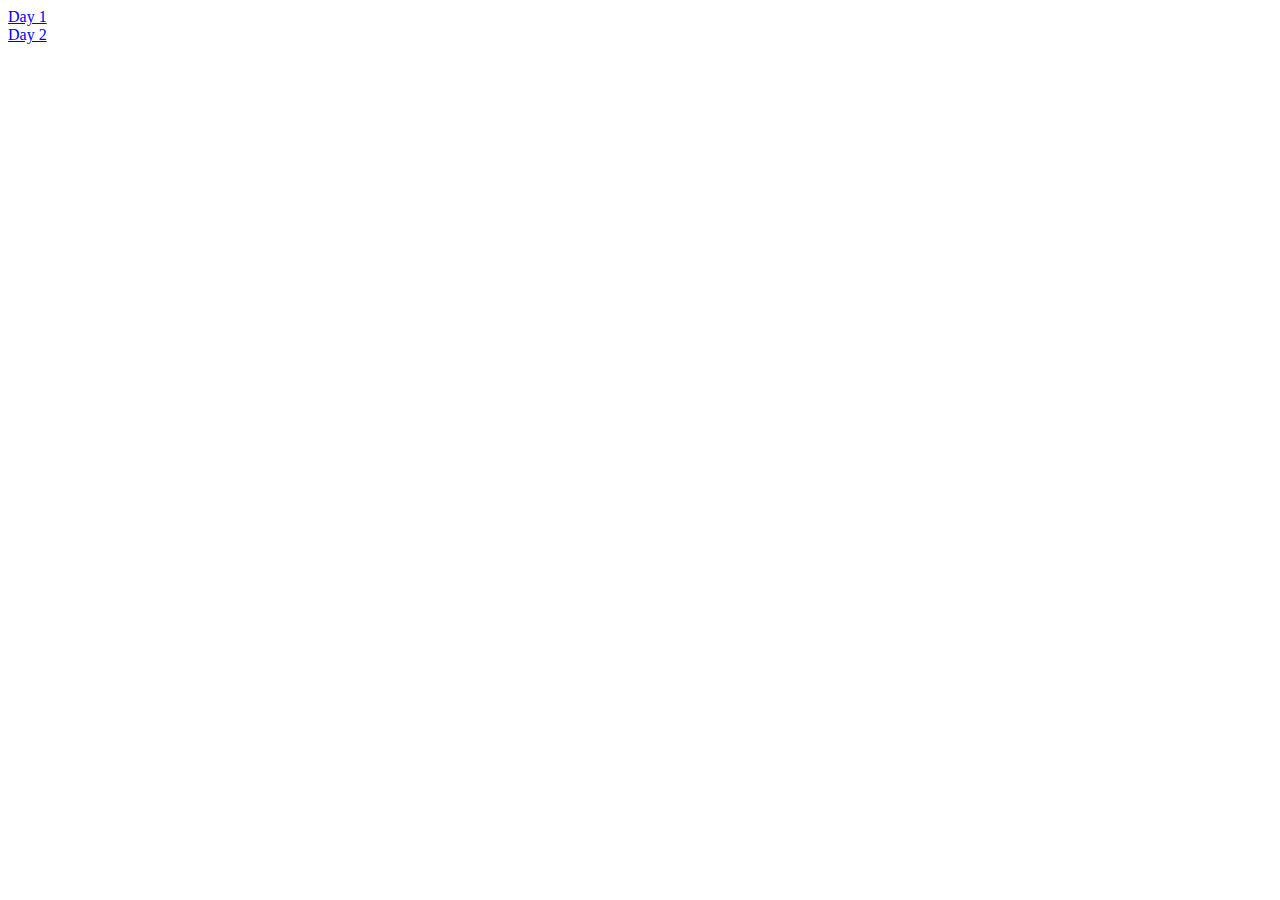
==== index.html @ 1026862e "update" ====
<!DOCTYPE html>
<html lang="en">
<head>
    <meta charset="UTF-8">
    <meta name="viewport" content="width=device-width, initial-scale=1.0">
    <title>HomePage</title>
</head>

<body>
    <a href="1-day-pixel-art-generator/pixel-art-generator.html">Day 1</a>
    <br>
    <a href="2-day-text-editor/text-editor.html">Day 2</a>
   
</body>
</html>
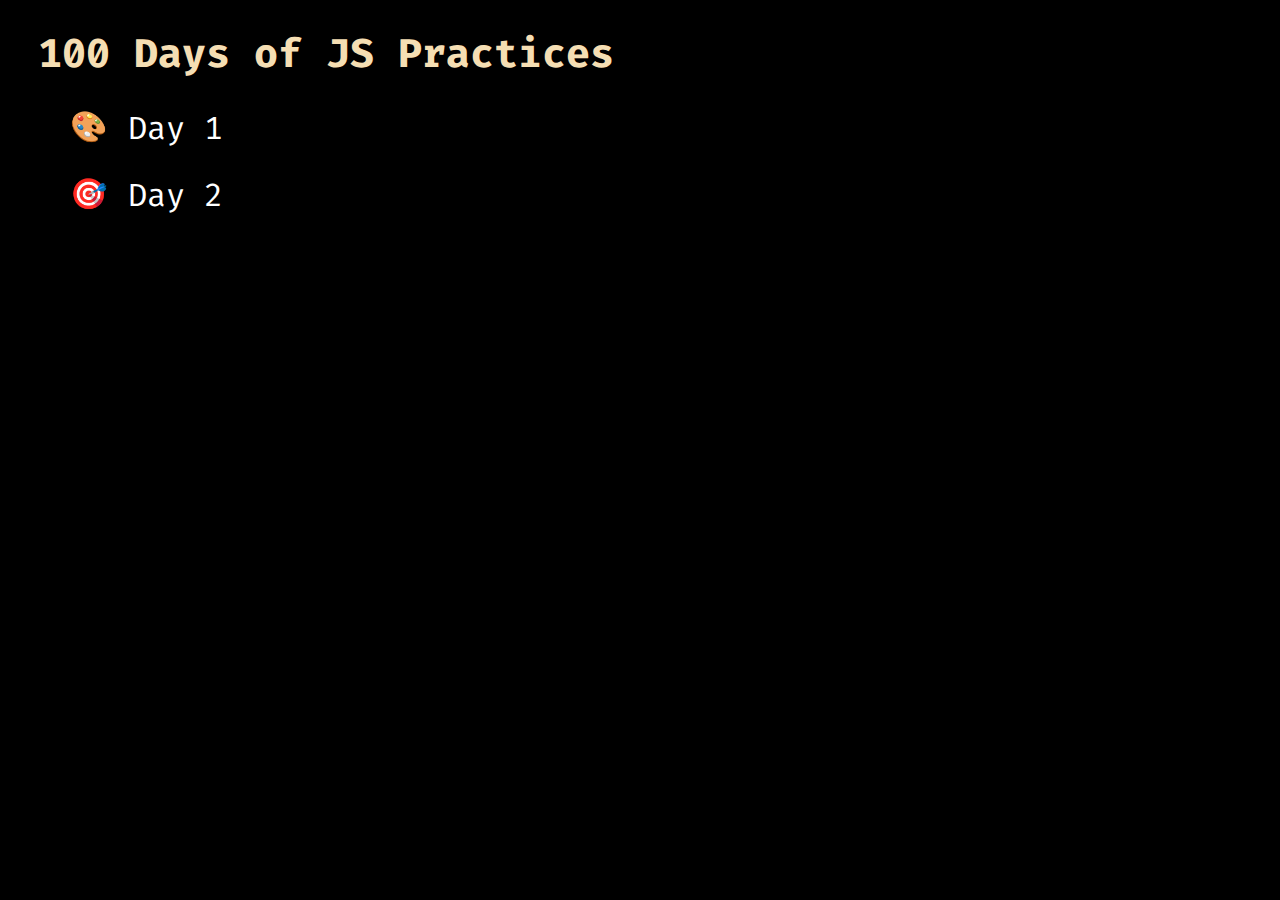
==== commit 78fd746d: "update" ====
--- a/index.html
+++ b/index.html
@@ -1,15 +1,100 @@
 <!DOCTYPE html>
 <html lang="en">
+
 <head>
     <meta charset="UTF-8">
     <meta name="viewport" content="width=device-width, initial-scale=1.0">
     <title>HomePage</title>
+
+    <style>
+        @import url('https://fonts.googleapis.com/css2?family=Fira+Code:wght@300..700&display=swap');
+
+        * {
+            font-family: "Fira Code", serif;
+            padding-left: 10px;
+        }
+
+        body {
+            background-color: #000;
+        }
+
+        h1 {
+            font-size: 2.5rem;
+            color: wheat;
+        }
+
+        ul {
+            padding-left: 20px;
+        }
+
+        ul li {
+            position: relative;
+            list-style: circle;
+            font-size: xx-large;
+            margin-bottom: 25px;
+            display: flex;
+        }
+
+        ul li::before {
+            content: '';
+            position: absolute;
+            left: 0;
+            top: 0;
+        }
+
+        ul li span {
+            width: 40px;
+            height: 40px;
+            margin-right: 10px;
+            display: flex;
+            align-items: center;
+            justify-content: center;
+            font-size: 30px;
+        }
+
+        a {
+            text-decoration: none;
+            color: white;
+        }
+    </style>
 </head>
 
 <body>
-    <a href="1-day-pixel-art-generator/pixel-art-generator.html">Day 1</a>
-    <br>
-    <a href="2-day-text-editor/text-editor.html">Day 2</a>
-   
+    <h1>100 Days of JS Practices</h1>
+    <ul id="my-list">
+        <li>
+            <a href="1-day-pixel-art-generator/pixel-art-generator.html">Day 1</a>
+        </li>
+        <li>
+            <a href="2-day-text-editor/text-editor.html">Day 2</a>
+        </li>
+    </ul>
+
+
+    <script>
+        const symbols = [
+            '🔥', '⭐', '💫', '🌟', '⚡', '💥', '✨', '💡',
+            '🌈', '🌌', '☄️', '🌠', '🎇', '🎆', '🌅', '🌄',
+            '💎', '🎨', '🎯', '🎲', '🎸', '🎪', '🎭',
+            '🚀', '🛸', '🌠', '✈️',
+            '👾', '🤖', '🕹️', '🖥️',
+            '🔮', '⚔️', '🎭', '🪄', '🗝️',
+            '🎨', '🎭', '🎪', '🎼', '🎵',
+            '💝', '💖', '💗', '💓', '💞', '💕', '♥️',
+            '🔰', '🏆', '🥇', '👑', '💫', '🌺',
+            '🦋', '🌸', '🍀', '🌹', '🎪', '🎯',
+            '💯', '🆚', '💢', '⭕', '❌', '㊗️', '㊙️',
+            '🌍', '🌎', '🌏', '🌑', '🌒', '🌓', '🌔', '🌕',
+            '🔱', '⚜️', '🔰', '⚠️', '☢️', '☣️'
+        ];
+        const listItems = document.querySelectorAll('#my-list li');
+
+        listItems.forEach(li => {
+            const randomSymbol = symbols[Math.floor(Math.random() * symbols.length)];
+            li.style.setProperty('--random-symbol', randomSymbol);
+            li.insertAdjacentHTML('afterbegin', `<span>${randomSymbol}</span>`);
+        });
+    </script>
 </body>
+
 </html>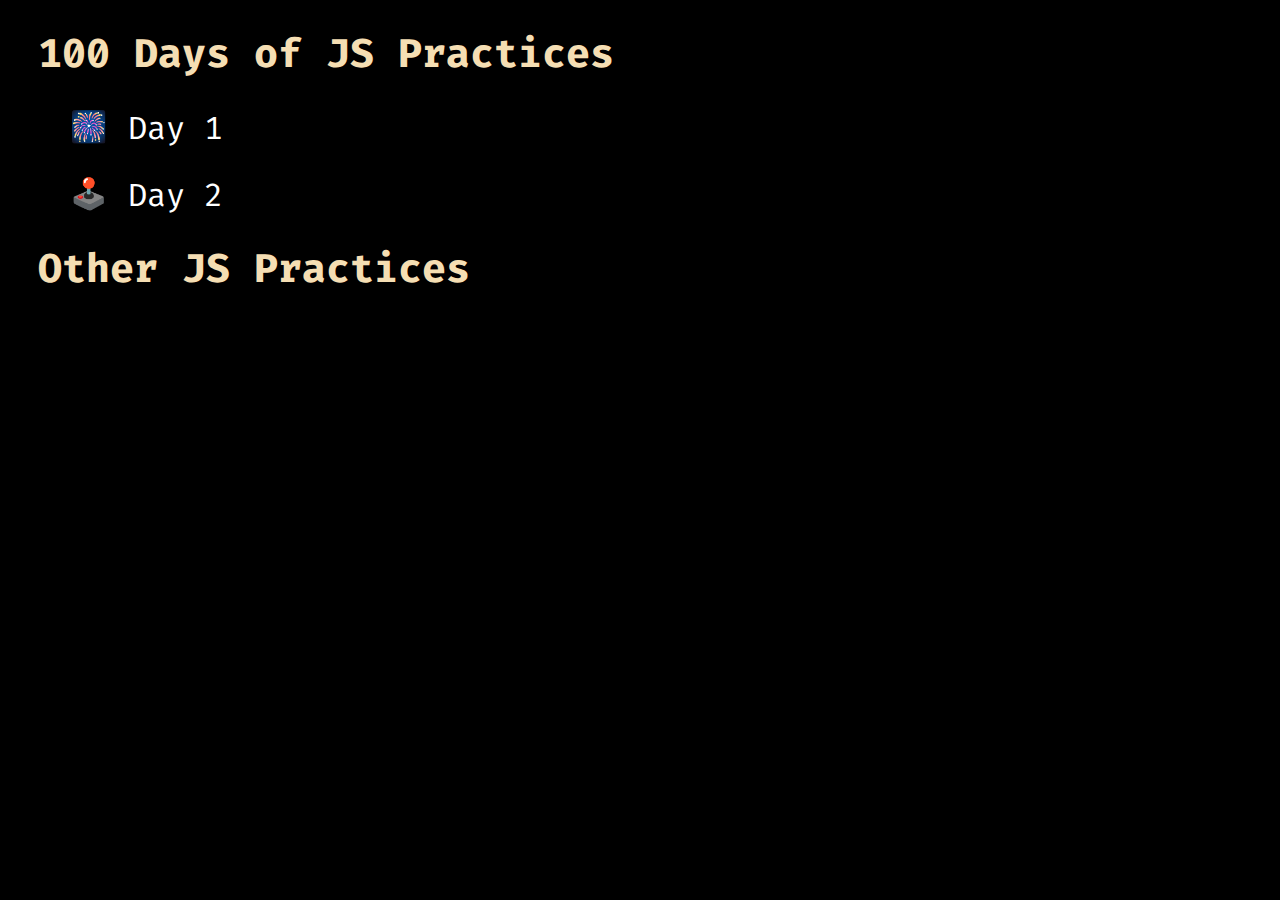
==== commit cb9a8c5f: "update" ====
--- a/index.html
+++ b/index.html
@@ -61,14 +61,17 @@
 
 <body>
     <h1>100 Days of JS Practices</h1>
+
     <ul id="my-list">
         <li>
-            <a href="1-day-pixel-art-generator/pixel-art-generator.html">Day 1</a>
+            <a href="100-days-of-js/1-day-pixel-art-generator/pixel-art-generator.html">Day 1</a>
         </li>
         <li>
-            <a href="2-day-text-editor/text-editor.html">Day 2</a>
+            <a href="100-days-of-js/2-day-text-editor/text-editor.html">Day 2</a>
         </li>
     </ul>
+
+    <h1>Other JS Practices</h1>
 
 
     <script>
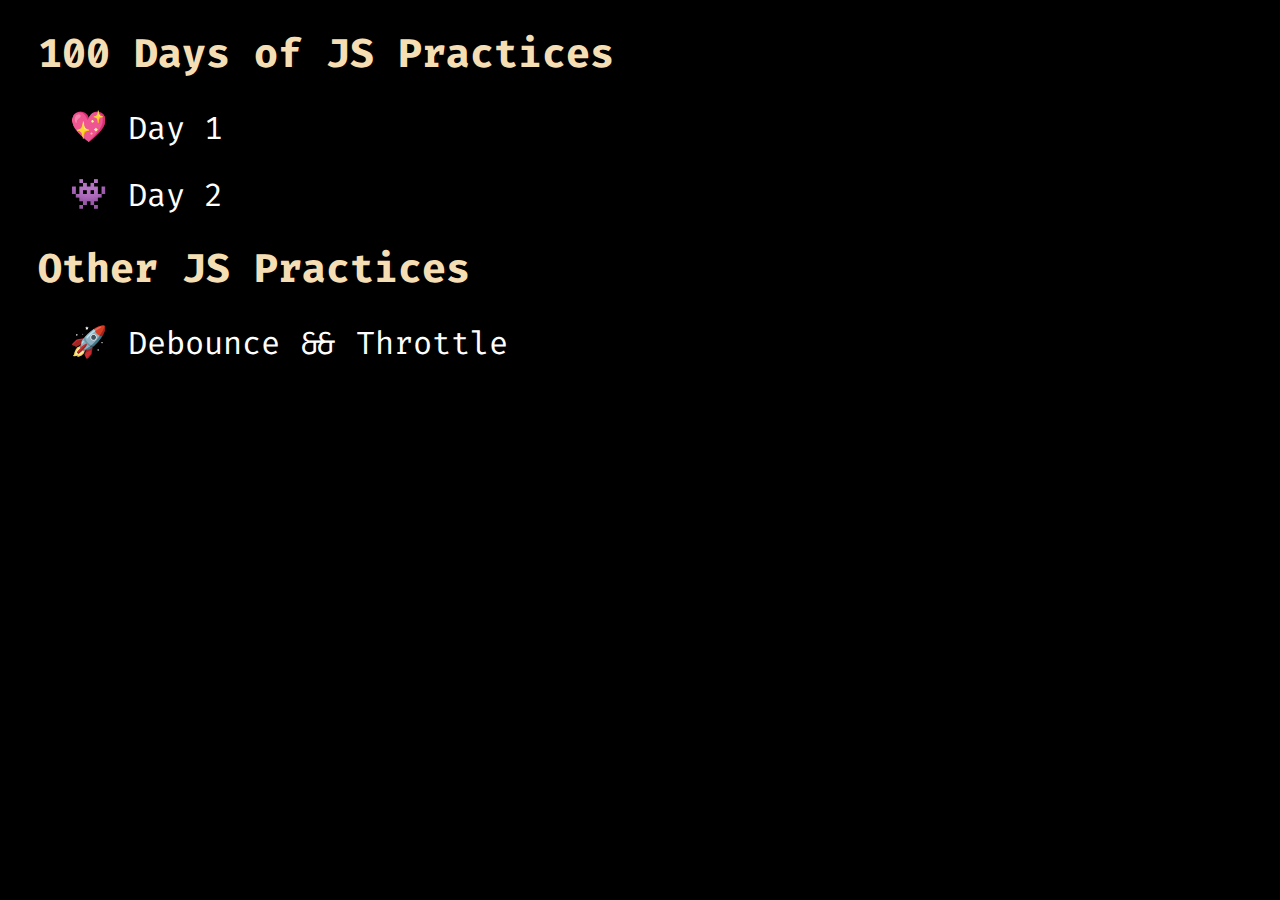
==== commit b850ea81: "update debounce" ====
--- a/index.html
+++ b/index.html
@@ -73,6 +73,11 @@
 
     <h1>Other JS Practices</h1>
 
+    <ul id="my-list">
+        <li>
+            <a href="others/debounce-throttle/index.html">Debounce && Throttle</a>
+        </li>
+    </ul>
 
     <script>
         const symbols = [
